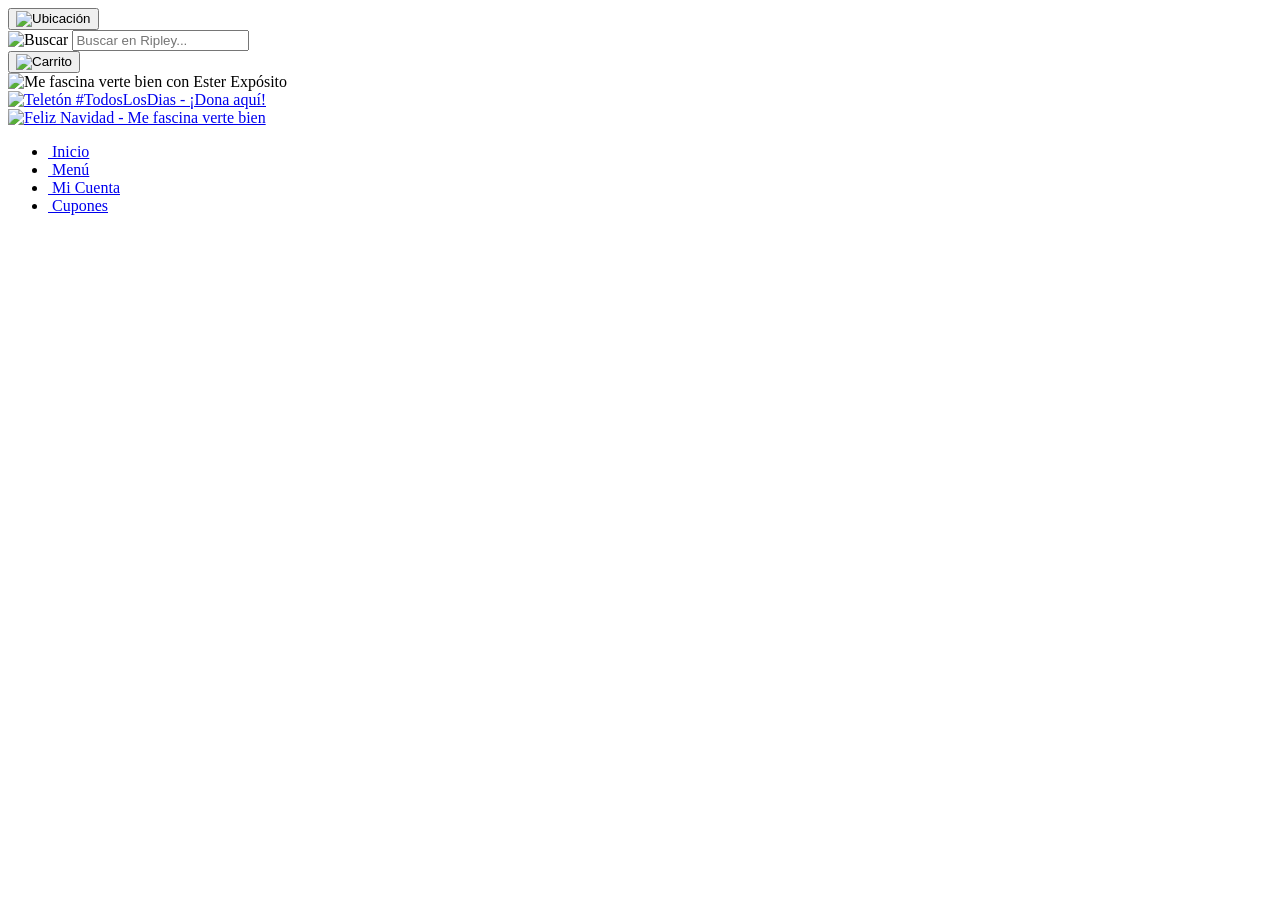
==== index.html @ ff74c135 "ok" ====
<!DOCTYPE html>
<html lang="es">
<head>
    <meta charset="UTF-8">
    <meta name="viewport" content="width=device-width, initial-scale=1.0">
    <title>Home - Ripley</title>
</head>
<body>

    <!-- Encabezado superior -->
    <header>
        <nav class="navegacion-superior">
            <!-- Botón / Icono de ubicación -->
            <button type="button" aria-label="Ubicación">
                <img src="" alt="Ubicación">
            </button>

            <!-- Barra de búsqueda -->
            <div class="barra-busqueda">
                <img src="" alt="Buscar">
                <input type="search" placeholder="Buscar en Ripley...">
            </div>

            <!-- Carrito de compras -->
            <button type="button" aria-label="Carrito">
                <img src="" alt="Carrito">
            </button>
        </nav>
    </header>

    <!-- Contenido principal -->
    <main>
        <!-- Banner 1: Carrusel principal -->
        <section class="carrusel-principal">
            <img src="" alt="Me fascina verte bien con Ester Expósito">
            <!-- Puntos de navegación del carrusel (4 en total) -->
            <div class="puntos-carrusel">
                <span class="punto activo"></span>
                <span class="punto"></span>
                <span class="punto"></span>
                <span class="punto"></span>
            </div>
        </section>

        <!-- Banner 2: Teletón -->
        <section class="banner-promocional">
            <a href="#">
                <img src="" alt="Teletón #TodosLosDias - ¡Dona aquí!">
            </a>
        </section>

        <!-- Banner 3: Navidad -->
        <section class="banner-promocional">
            <a href="#">
                <img src="" alt="Feliz Navidad - Me fascina verte bien">
            </a>
        </section>
    </main>

    <!-- Menú de navegación inferior fijo -->
    <footer>
        <nav class="navegacion-inferior">
            <ul>
                <li>
                    <a href="#">
                        <img src="" alt="">
                        <span>Inicio</span>
                    </a>
                </li>
                <li>
                    <a href="#">
                        <img src="" alt="">
                        <span>Menú</span>
                    </a>
                </li>
                <li>
                    <a href="#">
                        <img src="" alt="">
                        <span>Mi Cuenta</span>
                    </a>
                </li>
                <li>
                    <a href="#">
                        <img src="" alt="">
                        <span>Cupones</span>
                    </a>
                </li>
            </ul>
        </nav>
    </footer>

</body>
</html>
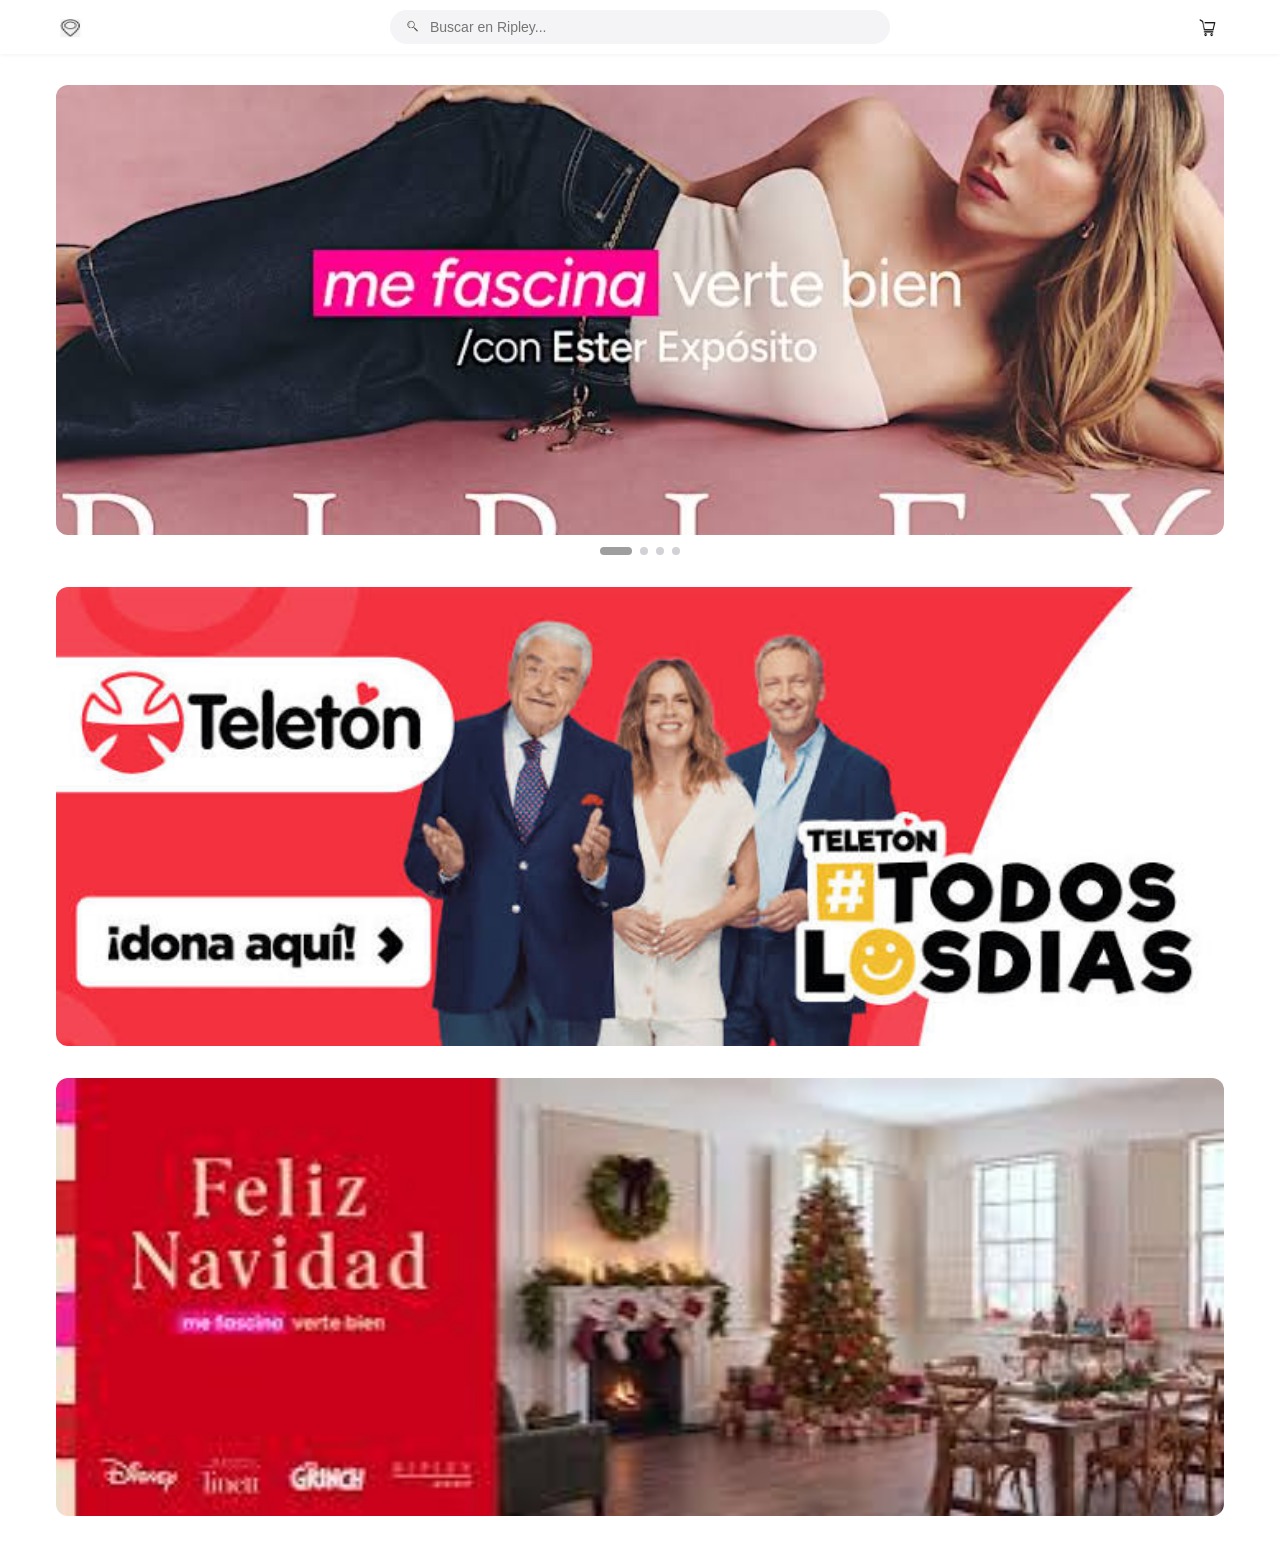
==== commit 903570d7: "listo" ====
--- a/index.html
+++ b/index.html
@@ -3,6 +3,7 @@
 <head>
     <meta charset="UTF-8">
     <meta name="viewport" content="width=device-width, initial-scale=1.0">
+    <link rel="stylesheet" href="static/css/style.css">
     <title>Home - Ripley</title>
 </head>
 <body>
@@ -12,18 +13,18 @@
         <nav class="navegacion-superior">
             <!-- Botón / Icono de ubicación -->
             <button type="button" aria-label="Ubicación">
-                <img src="" alt="Ubicación">
+                <img src="static/images/ubicacion ripley.png" alt="Ubicación">
             </button>
 
             <!-- Barra de búsqueda -->
             <div class="barra-busqueda">
-                <img src="" alt="Buscar">
+                <img src="static/images/lupa ripley.png" alt="Buscar">
                 <input type="search" placeholder="Buscar en Ripley...">
             </div>
 
             <!-- Carrito de compras -->
             <button type="button" aria-label="Carrito">
-                <img src="" alt="Carrito">
+                <img src="static/images/carrito ripley.png" alt="Carrito">
             </button>
         </nav>
     </header>
@@ -32,7 +33,7 @@
     <main>
         <!-- Banner 1: Carrusel principal -->
         <section class="carrusel-principal">
-            <img src="" alt="Me fascina verte bien con Ester Expósito">
+            <img src="static/images/me fasina ripley.jpg" alt="Me fascina verte bien con Ester Expósito">
             <!-- Puntos de navegación del carrusel (4 en total) -->
             <div class="puntos-carrusel">
                 <span class="punto activo"></span>
@@ -45,49 +46,49 @@
         <!-- Banner 2: Teletón -->
         <section class="banner-promocional">
             <a href="#">
-                <img src="" alt="Teletón #TodosLosDias - ¡Dona aquí!">
+                <img src="static/images/teleton ripley.jpg" alt="Teletón #TodosLosDias - ¡Dona aquí!">
             </a>
         </section>
 
         <!-- Banner 3: Navidad -->
         <section class="banner-promocional">
             <a href="#">
-                <img src="" alt="Feliz Navidad - Me fascina verte bien">
+                <img src="static/images/feliz navidad ripley.jpg" alt="Feliz Navidad - Me fascina verte bien">
             </a>
         </section>
     </main>
 
     <!-- Menú de navegación inferior fijo -->
-    <footer>
-        <nav class="navegacion-inferior">
-            <ul>
-                <li>
-                    <a href="#">
-                        <img src="" alt="">
-                        <span>Inicio</span>
-                    </a>
-                </li>
-                <li>
-                    <a href="#">
-                        <img src="" alt="">
-                        <span>Menú</span>
-                    </a>
-                </li>
-                <li>
-                    <a href="#">
-                        <img src="" alt="">
-                        <span>Mi Cuenta</span>
-                    </a>
-                </li>
-                <li>
-                    <a href="#">
-                        <img src="" alt="">
-                        <span>Cupones</span>
-                    </a>
-                </li>
-            </ul>
-        </nav>
-    </footer>
+<footer>
+    <nav class="navegacion-inferior">
+        <ul>
+            <li>
+                <a href="index.html">
+                    <img src="static/images/casa ripley.png" alt="Inicio">
+                    <span>Inicio</span>
+                </a>
+            </li>
+            <li>
+                <a href="pages/menu.html">
+                    <img src="static/images/menu ripley.png" alt="Menu">
+                    <span>Menú</span>
+                </a>
+            </li>
+            <li>
+                <a href="pages/user.html">
+                    <img src="static/images/cuenta ripley.png" alt="Cuenta">
+                    <span>Mi Cuenta</span>
+                </a>
+            </li>
+            <li>
+                <a href="#">
+                    <img src="static/images/descuento ripley.png" alt="Cupones">
+                    <span>Cupones</span>
+                </a>
+            </li>
+        </ul>
+    </nav>
+</footer>
 
 </body>
 </html>
--- a/static/css/style.css
+++ b/static/css/style.css
@@ -0,0 +1,429 @@
+*{
+    padding: 0;
+    margin: 0;
+    box-sizing: border-box;
+    font-family: Arial, Helvetica, sans-serif;
+}
+
+/*Home*/
+:root {
+    --primary-color: #7b2cbf;
+    --bg-gray: #f4f4f6;
+    --text-color: #333;
+    --border-radius: 12px;
+}
+
+body {
+    font-family: -apple-system, BlinkMacSystemFont, "Segoe UI", Roboto, Helvetica, Arial, sans-serif;
+    background-color: #ffffff;
+    color: var(--text-color);
+    padding-top: 70px;
+    padding-bottom: 70px;
+}
+
+
+header {
+    position: fixed;
+    top: 0;
+    left: 0;
+    width: 100%;
+    background-color: #ffffff;
+    box-shadow: 0 2px 10px rgba(0, 0, 0, 0.05);
+    z-index: 1000;
+}
+
+.navegacion-superior {
+    display: flex;
+    align-items: center;
+    justify-content: space-between;
+    gap: 12px;
+    max-width: 1200px;
+    margin: 0 auto;
+    padding: 10px 16px;
+}
+
+.navegacion-superior button {
+    background: none;
+    border: none;
+    cursor: pointer;
+    display: flex;
+    align-items: center;
+    justify-content: center;
+    padding: 6px;
+}
+
+.barra-busqueda {
+    flex: 1;
+    display: flex;
+    align-items: center;
+    background-color: var(--bg-gray);
+    border-radius: 20px;
+    padding: 8px 16px;
+}
+
+.barra-busqueda input {
+    border: none;
+    background: transparent;
+    width: 100%;
+    margin-left: 8px;
+    outline: none;
+    font-size: 14px;
+}
+
+
+main {
+    max-width: 1200px;
+    margin: 0 auto;
+    padding: 16px;
+    display: flex;
+    flex-direction: column;
+    gap: 20px;
+}
+
+main img {
+    width: 100%;
+    height: auto;
+    display: block;
+    border-radius: var(--border-radius);
+    object-fit: cover;
+}
+
+/* Puntos de control del carrusel */
+.carrusel-principal {
+    position: relative;
+    width: 100%;
+}
+
+.puntos-carrusel {
+    display: flex;
+    justify-content: center;
+    align-items: center;
+    gap: 8px;
+    margin-top: 12px;
+}
+
+.punto {
+    width: 8px;
+    height: 8px;
+    border-radius: 50%;
+    background-color: #d1d1d6;
+    transition: all 0.3s ease;
+}
+
+.punto.activo {
+    width: 32px;
+    border-radius: 4px;
+    background-color: #9e9e9e;
+}
+
+.banner-promocional a {
+    display: block;
+    text-decoration: none;
+}
+
+
+footer {
+    position: fixed;
+    bottom: 0;
+    left: 0;
+    width: 100%;
+    background-color: #ffffff;
+    border-top: 1px solid #e5e5ea;
+    z-index: 1000;
+}
+
+.navegacion-inferior ul {
+    display: flex;
+    justify-content: space-around;
+    align-items: center;
+    list-style: none;
+    max-width: 1200px;
+    margin: 0 auto;
+    padding: 8px 0;
+}
+
+.navegacion-inferior li {
+    flex: 1;
+    text-align: center;
+}
+
+.navegacion-inferior a {
+    display: flex;
+    flex-direction: column;
+    align-items: center;
+    text-decoration: none;
+    color: #666;
+    font-size: 11px;
+    gap: 4px;
+}
+
+.navegacion-inferior a:hover {
+    color: var(--primary-color);
+}
+
+/* =========================================
+   REGLAS RESPONSIVAS (Tablets y Escritorio)
+   ========================================= */
+@media (min-width: 768px) {
+    body {
+        padding-bottom: 20px;
+    }
+
+    footer {
+        position: static;
+        border-top: none;
+        background-color: transparent;
+    }
+
+    .navegacion-inferior {
+        display: none;
+    }
+
+    .barra-busqueda {
+        max-width: 600px;
+        margin: 0 auto;
+    }
+}
+
+@media (min-width: 1024px) {
+    main {
+        padding: 24px;
+        gap: 32px;
+    }
+
+    .carrusel-principal img {
+        max-height: 450px;
+    }
+}
+
+
+/*Menu*/
+
+:root {
+    --primary-color: #7b2cbf;
+    --bg-gray: #f4f4f6;
+    --text-color: #333333;
+    --border-radius-card: 16px;
+    --header-height: 65px;
+    --footer-height: 60px;
+}
+
+body {
+    font-family: -apple-system, BlinkMacSystemFont, "Segoe UI", Roboto, Helvetica, Arial, sans-serif;
+    background-color: #ffffff;
+    color: var(--text-color);
+    padding-top: var(--header-height);
+    padding-bottom: var(--footer-height);
+}
+
+/* =========================================
+   HEADER & NAVEGACIÓN SUPERIOR
+   ========================================= */
+header {
+    position: fixed;
+    top: 0;
+    left: 0;
+    width: 100%;
+    background-color: #ffffff;
+    box-shadow: 0 1px 4px rgba(0, 0, 0, 0.05);
+    z-index: 1000;
+}
+
+.navegacion-superior {
+    display: flex;
+    align-items: center;
+    justify-content: space-between;
+    gap: 12px;
+    max-width: 1200px;
+    margin: 0 auto;
+    padding: 10px 16px;
+}
+
+.navegacion-superior button {
+    background: none;
+    border: none;
+    cursor: pointer;
+    display: flex;
+    align-items: center;
+    justify-content: center;
+    padding: 4px;
+}
+
+.navegacion-superior button img {
+    width: 24px;
+    height: 24px;
+}
+
+.barra-busqueda {
+    flex: 1;
+    display: flex;
+    align-items: center;
+    background-color: var(--bg-gray);
+    border-radius: 20px;
+    padding: 8px 14px;
+}
+
+.barra-busqueda img {
+    width: 18px;
+    height: 18px;
+    opacity: 0.6;
+}
+
+.barra-busqueda input {
+    border: none;
+    background: transparent;
+    width: 100%;
+    margin-left: 8px;
+    outline: none;
+    font-size: 14px;
+    color: var(--text-color);
+}
+
+/* =========================================
+   GRILLA DE CATEGORÍAS (GRID SYSTEM)
+   ========================================= */
+main {
+    max-width: 1200px;
+    margin: 0 auto;
+    padding: 20px 16px;
+}
+
+.contenedor-categorias {
+    display: grid;
+    /* Configuración responsive: 3 columnas móviles y ajuste automático en pantallas grandes */
+    grid-template-columns: repeat(3, 1fr);
+    gap: 20px 16px;
+    justify-items: center;
+}
+
+.tarjeta-categoria {
+    width: 100%;
+    max-width: 120px;
+}
+
+.tarjeta-categoria a {
+    display: flex;
+    flex-direction: column;
+    align-items: center;
+    text-decoration: none;
+    color: var(--text-color);
+    text-align: center;
+    gap: 8px;
+}
+
+.tarjeta-categoria img {
+    width: 100%;
+    aspect-ratio: 1 / 1;
+    object-fit: cover;
+    border-radius: var(--border-radius-card);
+    transition: transform 0.2s ease, box-shadow 0.2s ease;
+}
+
+.tarjeta-categoria a:hover img {
+    transform: translateY(-4px);
+}
+
+.tarjeta-categoria p {
+    font-size: 13px;
+    font-weight: 500;
+    line-height: 1.2;
+    color: #222222;
+}
+
+/* =========================================
+   FOOTER & NAVEGACIÓN INFERIOR (Móvil)
+   ========================================= */
+footer {
+    position: fixed;
+    bottom: 0;
+    left: 0;
+    width: 100%;
+    background-color: #ffffff;
+    border-top: 1px solid #e0e0e0;
+    z-index: 1000;
+}
+
+.navegacion-inferior ul {
+    display: flex;
+    justify-content: space-around;
+    align-items: center;
+    list-style: none;
+    max-width: 1200px;
+    margin: 0 auto;
+    padding: 6px 0;
+}
+
+.navegacion-inferior li {
+    flex: 1;
+}
+
+.navegacion-inferior a {
+    display: flex;
+    flex-direction: column;
+    align-items: center;
+    text-decoration: none;
+    color: #666666;
+    font-size: 11px;
+    gap: 2px;
+}
+
+.navegacion-inferior img {
+    width: 22px;
+    height: 22px;
+}
+
+.navegacion-inferior a:hover {
+    color: var(--primary-color);
+}
+
+/* =========================================
+   RESPONSIVIDAD & ADAPTACIÓN A PANTALLAS
+   ========================================= */
+
+/* Tablets (pantallas mayores a 600px) */
+@media (min-width: 600px) {
+    .contenedor-categorias {
+        grid-template-columns: repeat(4, 1fr);
+        gap: 28px 20px;
+    }
+
+    .tarjeta-categoria {
+        max-width: 140px;
+    }
+
+    .tarjeta-categoria p {
+        font-size: 14px;
+    }
+}
+
+/* Computadoras y Pantallas Grandes (mayores a 900px) */
+@media (min-width: 900px) {
+    body {
+        padding-bottom: 20px;
+    }
+
+    /* Ocultar barra inferior en escritorio */
+    footer {
+        position: static;
+        border-top: none;
+    }
+
+    .navegacion-inferior {
+        display: none;
+    }
+
+    .contenedor-categorias {
+        grid-template-columns: repeat(6, 1fr);
+        gap: 36px 24px;
+        padding: 20px 0;
+    }
+
+    .tarjeta-categoria {
+        max-width: 160px;
+    }
+
+    .barra-busqueda {
+        max-width: 500px;
+        margin: 0 auto;
+    }
+}
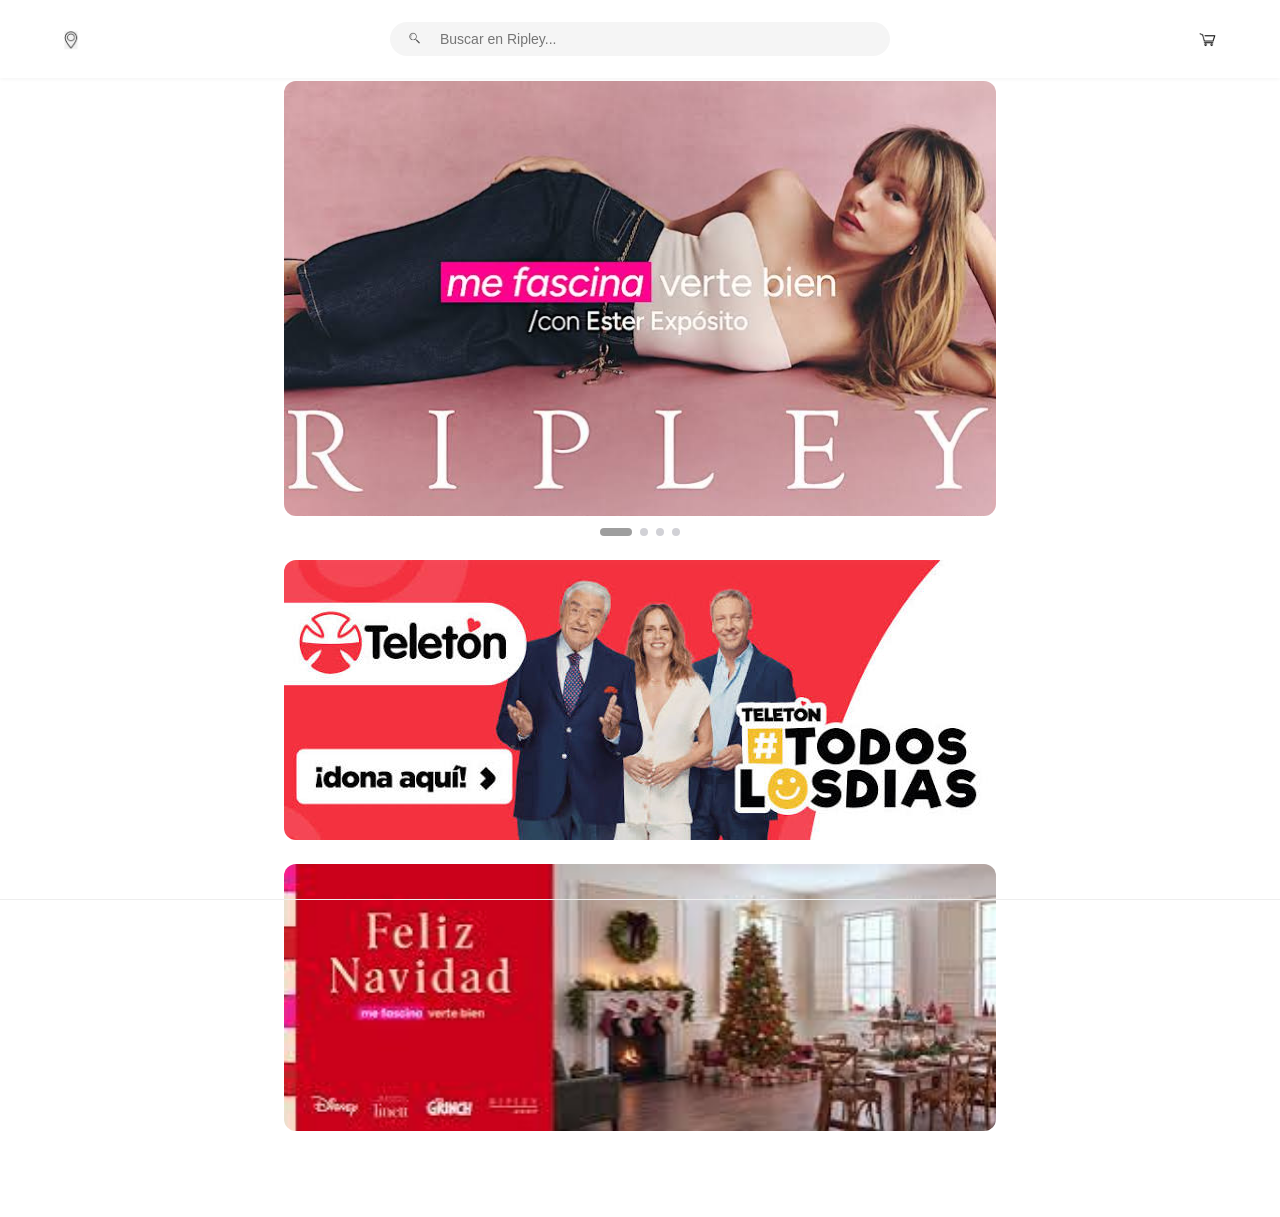
==== commit ac6bbe6c: "ok" ====
--- a/index.html
+++ b/index.html
@@ -69,13 +69,13 @@
                 </a>
             </li>
             <li>
-                <a href="pages/menu.html">
+                <a href="/static/pages/menu.html">
                     <img src="static/images/menu ripley.png" alt="Menu">
                     <span>Menú</span>
                 </a>
             </li>
             <li>
-                <a href="pages/user.html">
+                <a href="/static/pages/user.html">
                     <img src="static/images/cuenta ripley.png" alt="Cuenta">
                     <span>Mi Cuenta</span>
                 </a>
--- a/static/css/style.css
+++ b/static/css/style.css
@@ -426,4 +426,254 @@
         max-width: 500px;
         margin: 0 auto;
     }
+}
+
+
+/*user cuenta*/
+body {
+    background-color: #ffffff;
+    color: #333333;
+    display: flex;
+    flex-direction: column;
+    min-height: 100vh;
+    padding-bottom: 70px; /* Espacio para la barra de navegación inferior fija */
+}
+
+/* ----------------------------------
+   Encabezado superior
+---------------------------------- */
+header {
+    padding: 12px 16px;
+    background-color: #ffffff;
+}
+
+.navegacion-superior {
+    display: flex;
+    align-items: center;
+    gap: 12px;
+}
+
+.navegacion-superior button {
+    background: none;
+    border: none;
+    cursor: pointer;
+    display: flex;
+    align-items: center;
+    justify-content: center;
+    padding: 4px;
+}
+
+.navegacion-superior button img {
+    width: 24px;
+    height: 24px;
+    object-fit: contain;
+}
+
+/* Barra de búsqueda con bordes redondeados */
+.barra-busqueda {
+    flex: 1;
+    display: flex;
+    align-items: center;
+    background-color: #f5f5f5;
+    border-radius: 20px;
+    padding: 8px 16px;
+    gap: 8px;
+}
+
+.barra-busqueda img {
+    width: 18px;
+    height: 18px;
+    opacity: 0.6;
+}
+
+.barra-busqueda input {
+    border: none;
+    background: transparent;
+    width: 100%;
+    outline: none;
+    font-size: 14px;
+}
+
+/* ----------------------------------
+   Contenido principal
+---------------------------------- */
+main {
+    padding: 16px;
+    display: flex;
+    flex-direction: column;
+    gap: 24px;
+}
+
+/* Tarjeta de información del usuario */
+.tarjeta-usuario {
+    display: grid;
+    grid-template-columns: 80px 1fr;
+    grid-template-rows: auto auto auto;
+    column-gap: 16px;
+    align-items: center;
+}
+
+.imagen-perfil {
+    grid-row: 1 / span 3;
+    width: 75px;
+    height: 75px;
+    border-radius: 50%;
+    overflow: hidden;
+    background-color: #f0f0f0;
+}
+
+.imagen-perfil img {
+    width: 100%;
+    height: 100%;
+    object-fit: cover;
+}
+
+.tarjeta-usuario p:first-of-type {
+    font-size: 14px;
+    color: #666666;
+    margin-bottom: -2px;
+}
+
+.tarjeta-usuario h1 {
+    font-size: 22px;
+    font-weight: 700;
+    color: #111111;
+}
+
+.tarjeta-usuario p:last-of-type {
+    font-size: 13px;
+    color: #666666;
+    margin-top: 2px;
+}
+
+/* Lista de opciones del menú */
+.opciones-usuario ul {
+    list-style: none;
+    display: flex;
+    flex-direction: column;
+    gap: 18px;
+}
+
+.opciones-usuario a {
+    display: flex;
+    align-items: center;
+    gap: 16px;
+    text-decoration: none;
+    color: #333333;
+    font-size: 15px;
+    font-weight: 500;
+}
+
+.opciones-usuario img {
+    width: 22px;
+    height: 22px;
+    object-fit: contain;
+}
+
+/* Sección de configuración (Tarjeta gris y Cerrar sesión) */
+.opciones-configuracion {
+    display: flex;
+    flex-direction: column;
+    gap: 20px;
+    margin-top: 8px;
+}
+
+.opcion-huella {
+    background-color: #f8f8f8;
+    border-radius: 12px;
+    padding: 16px;
+    display: grid;
+    grid-template-columns: 36px 1fr;
+    column-gap: 12px;
+    align-items: center;
+}
+
+.opcion-huella img {
+    grid-row: 1 / span 2;
+    width: 32px;
+    height: 32px;
+    object-fit: contain;
+}
+
+.titulo-opcion {
+    font-size: 13px;
+    font-weight: 600;
+    color: #222222;
+}
+
+.descripcion-opcion {
+    font-size: 11px;
+    color: #777777;
+    margin-top: 2px;
+}
+
+.opcion-cerrar-sesion {
+    display: flex;
+    align-items: center;
+    justify-content: center;
+    gap: 8px;
+    margin-top: 8px;
+}
+
+.opcion-cerrar-sesion img {
+    width: 20px;
+    height: 20px;
+    object-fit: contain;
+}
+
+.opcion-cerrar-sesion button {
+    background: none;
+    border: none;
+    font-size: 15px;
+    font-weight: 600;
+    color: #333333;
+    cursor: pointer;
+}
+
+/* ----------------------------------
+   Navegación inferior fija
+---------------------------------- */
+footer {
+    position: fixed;
+    bottom: 0;
+    left: 0;
+    width: 100%;
+    background-color: #ffffff;
+    border-top: 1px solid #eeeeee;
+    z-index: 100;
+}
+
+.navegacion-inferior ul {
+    display: flex;
+    justify-content: space-around;
+    list-style: none;
+    padding: 6px 0;
+}
+
+.navegacion-inferior li {
+    flex: 1;
+}
+
+.navegacion-inferior a {
+    display: flex;
+    flex-direction: column;
+    align-items: center;
+    justify-content: center;
+    text-decoration: none;
+    color: #666666;
+    padding: 6px 0;
+    gap: 4px;
+    background-color: #f4f4f4; /* Fondo gris claro de los botones inferiores */
+    margin: 0 4px;
+    border-radius: 4px;
+}
+
+.navegacion-inferior img {
+    width: 22px;
+    height: 22px;
+    object-fit: contain;
+}
+
+.navegacion-inferior span {
+    font-size: 11px;
 }
